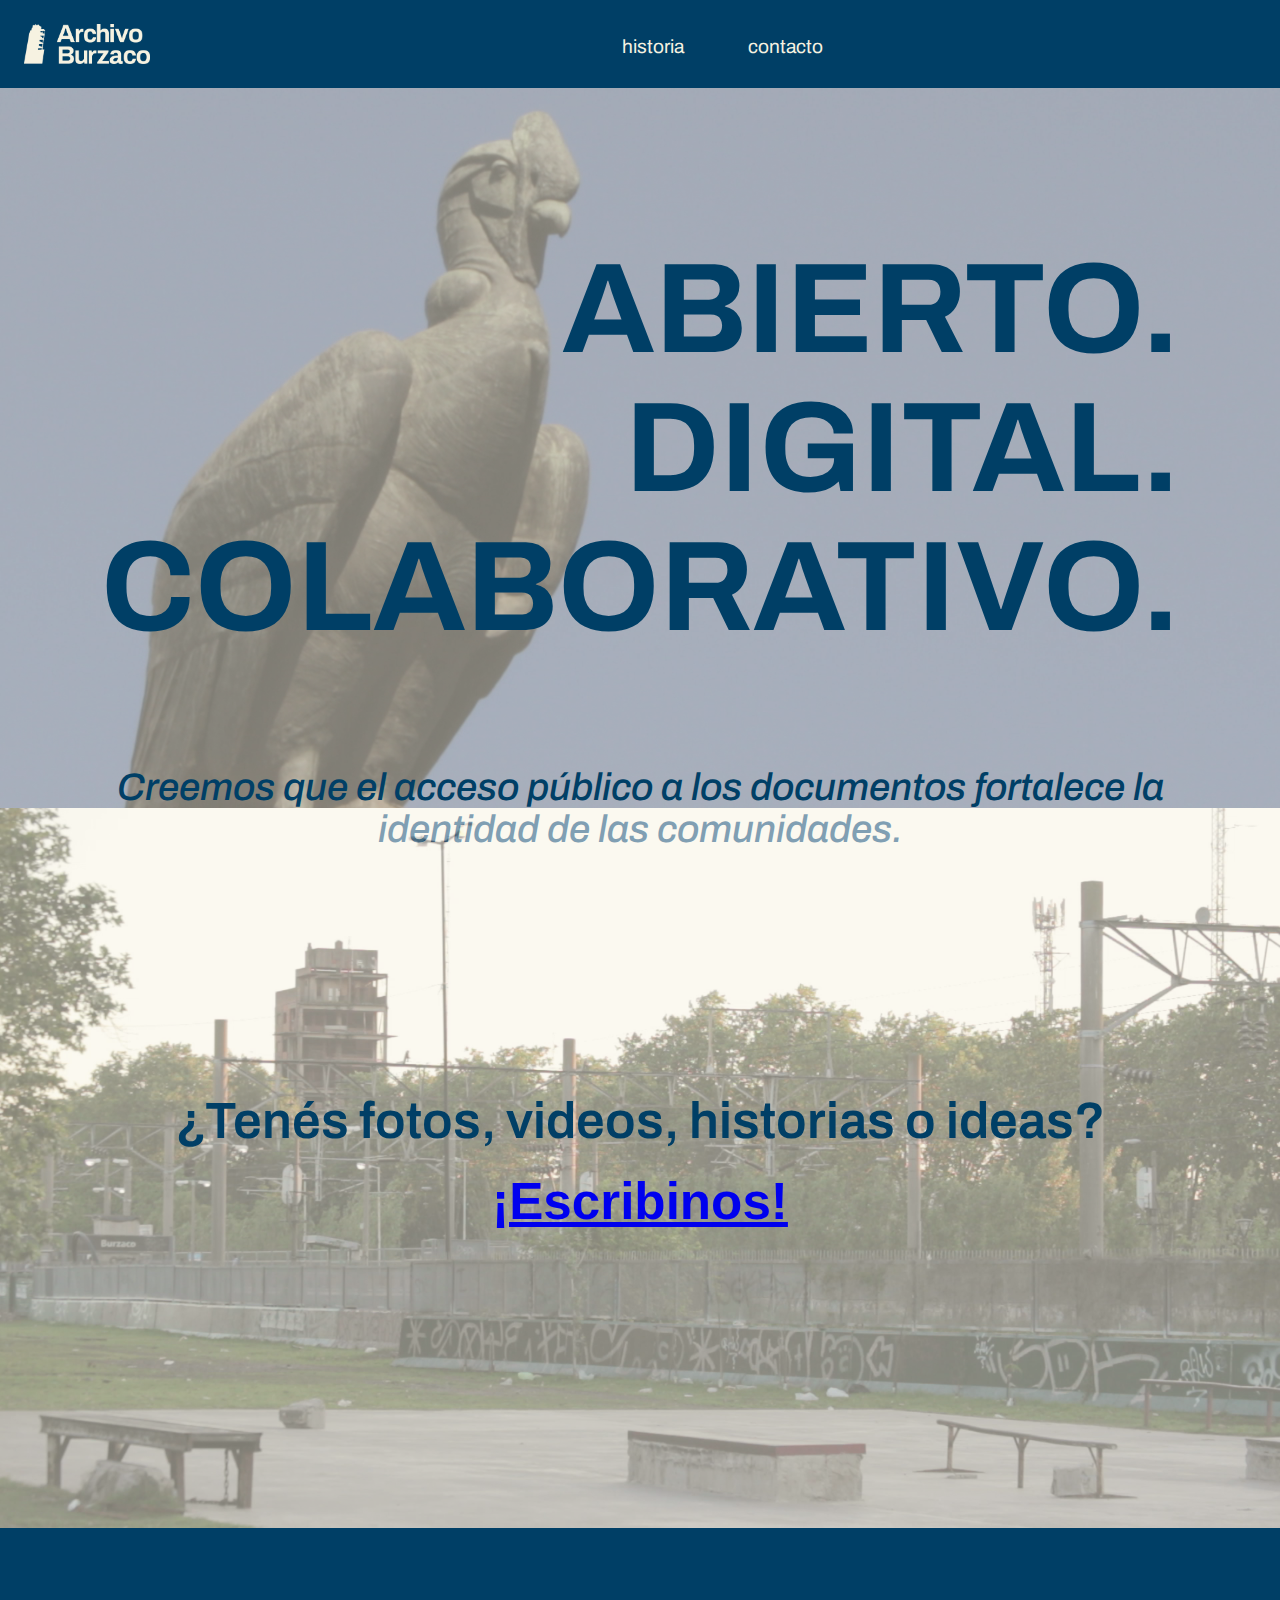
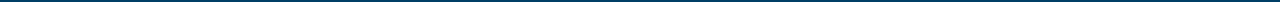
==== index.html @ 882c692c "reordering files to publish" ====
<!DOCTYPE html>
<html lang="en">

<head>
    <meta charset="UTF-8">
    <meta http-equiv="X-UA-Compatible" content="IE=edge">
    <meta name="viewport" content="width=device-width, initial-scale=1.0">
    <link rel="preconnect" href="https://fonts.googleapis.com">
    <link rel="preconnect" href="https://fonts.gstatic.com" crossorigin>
    <link href="https://fonts.googleapis.com/css2?family=Archivo:wght@400;500;600;700;900&display=swap" rel="stylesheet">
    <link rel="stylesheet" href="../css/style.css">
    <link rel="stylesheet" href="https://cdnjs.cloudflare.com/ajax/libs/animate.css/4.1.1/animate.min.css"/>
    <link rel="icon" href="../assets/img/ARCBZC_Favicon.png">
    <script src="https://kit.fontawesome.com/270358e399.js" crossorigin="anonymous"></script>
    <script src="../js/script.js"></script>
    <meta name="author" content="Federico Marino - federicoemarino@gmail.com">
    <title>Archivo Burzaco</title>

<body class="animate__animated animate__fadeIn">
<header class="top">
    <a href="index.html" ><img src="../assets/img/_ARCBZC_isologotipo.png" alt="logo" class="logo_png"></a>
    <input type="checkbox" id="nav-toggle" class="nav-toggle">
    <nav>
        <ul>
            <li><a href="about.html">Historia</a></li>
            <li><a href="contact.html">Contacto</a></li>
            <li><a href="#"></a></li>
            <li><a class="hora-en-burzaco">
                <i class="fas fa-clock"></i>
                <iframe src="https://free.timeanddate.com/clock/i7zu5fjm/n51/tlar4/fti" 
                    frameborder="00"
                    width="57"
                    height="15">
                </iframe>
            </a></li>
        </ul>
    </nav>
    <label for="nav-toggle" class="nav-toggle-label">
        <span></span>
    </label>
</header>  
<main class="main-index">
    <section class="bloque_1 center-aligned">
        <img src="../assets/img/vlcsnap-00001.png" alt="Condor de bronce" width="100%">
        <div class="abierto_texto">
            <h1 class="h1-abierto">ABIERTO. <br> DIGITAL. <br> COLABORATIVO.</h1>
    </section>
    <section class="bloque_2 center-aligned">
        <img src="../assets/img/1_ESTACION general revista - Mercedes.png" alt="" width="100%">
        <div class="subtexto">Creemos que el acceso público a los documentos fortalece la identidad de las comunidades.</div>
    </section>
    <section class="bloque_3 center-aligned">
            <img src="../assets/img/vlcsnap-00005.png" alt="" width="100%">
            <div class="subtexto">¿Tenés fotos, videos, historias o ideas? <br> <button class="btn btn-info"><a href="../html/contact.html">¡Escribinos!</a></button></div>
            <!--div class="recopilar-texto"><h1 class="h1-recopilar">ecopilamos y brindamos acceso</h1>
                <p>a registros de la ciudad de Burzaco.
                <br>
                Creemos que el acceso público a los documentos fortalece la identidad de las comunidades.
                </p>
            </div-->
    </section>
</main>



<footer class="footer">
    <a href=mailto:archivoburzaco@gmail.com target="_blank"><i class="fas fa-at"></i></a>
    <a href=http://facebook.com/archivoburzaco target="_blank"><i class="fab fa-facebook"></i></a>
    <a href=http://instagram.com/archivoburzaco target="_blank"><i class="fab fa-instagram"></i></a>
    <a href=http://twitter.com/archivoburzaco target="_blank"><i class="fab fa-twitter"></i></a>
    <a href=https://linktr.ee/archivoburzaco target="_blank"><i class="fas fa-tree"></i></a>
</footer>

</body>

</html>
---- css/style.css ----
/*********** GLOBAL ****************************************/
/*
breakpoints: (
  'phone': 320px, ok
  'tablet': 768px, ok
  'desktop': 1024px 
*/

*,
*::before,
*::after {
    box-sizing: border-box;
  }

:root {
    --primary: rgb(0, 63, 102);
    --secondary: rgb(0, 102, 102);
    --secondary-light: rgb(0, 160, 102);
    --alternative_a: rgb(120, 71, 84);
    --alternative_b: rgb(139, 138, 176);
    --light: rgba(246, 242, 225);

}

body {
    /* background-image: url("../assets/img/arcbzc_estacion_gral.png"); 
    background-blend-mode: soft-light;
    background-size: 100%; */
    margin: 0;
    height: 100vh;
    display: flex;
    flex-direction: column;
    background: var(--light);
    color: var(--primary);
    font-family: "Archivo";
    position: relative;
    padding-top: 5.5em;
}

.animate__animated {
    animation-duration: 3.5s;
    animation-fill-mode: both;
    animation-delay: 0s;
}

.js-loading *,
.js-loading *:before,
.js-loading *:after {
  animation-play-state: paused !important;
}

/* MOBILE 320px * navigation bar **************************************/

.top {
    background: var(--primary);
    text-align: center;
    position: absolute;
    top: 0;
    margin: 0;
    width: 100%;
}

nav {
    position: absolute;
    text-align: right;
    top: 100%;
    right: 0;
    background: var(--primary);
    width: 100%;
    transform: scale(1,0);
    transform-origin: top;
    transition: transform 250ms ease-in-out;
    z-index: 9999;
}

nav ul {
    margin: 0;
    padding: 0;
    align-content: center;
    list-style: none;
}

nav li {
    margin-bottom: 0.5em;
    margin-right: 1em;
    padding-top: 5px;
    position: relative;
}

nav a {
    color: rgb(246, 242, 225);
    text-decoration: none;
    font-size: 1.2em;
    text-transform: lowercase;
    opacity: 0;
    transition: opacity 150ms ease-in-out;
}

nav a:hover{
    color: rgb(0, 63, 102);
    background-color: rgb(246, 242, 225);
    transition: opacity 150ms ease-in-out;
}

.nav-toggle:checked ~ nav {
    transform: scale(1,1);
}

.nav-toggle:checked ~ nav a {
    opacity: 1;
    transition: opacity 150ms ease-in-out 150ms;
}

.nav-toggle {
    display:none;
}

.nav-toggle-label {
    position: absolute;
    top: 0;
    right: 0;
    margin-right: 1em;
    /*border: 1px solid red;*/
    height: 100%;
    display: flex;
    align-items: center;
}

.nav-toggle-label span,
.nav-toggle-label span::before,
.nav-toggle-label span::after {
    display: block;
    background: rgb(246, 242, 225);
    height: 2px;
    width: 2em;
    border-radius: 2px;
    position: relative;
}

.nav-toggle-label span::before,
.nav-toggle-label span::after {
    content: '';
    position: absolute;
}

.nav-toggle-label span::before{
    bottom: 10px;
}

.nav-toggle-label span::after{
    top: 10px;
}

.logo_png{
    height: 2.5em;
    float: left;
    margin: 1.5em;
}

.hora-en-burzaco {
    pointer-events: none;
    cursor: default;
 }


.content {
    display: flex;
    flex-direction: column;
    flex-wrap: wrap;
    position: relative;
    z-index: -1;
    margin-left: 1.5em;
    width: auto;
    border: 1px solid red;
  }

.main-index {
    display: flex;
    flex-direction: column;
}

 .main-index img {
    opacity: 0.5;
    object-fit: cover;
}

.center-aligned {
    display: box;
    display: flex;
    box-align: center;
    align-items: center;
    box-pack: center;
    justify-content: center;
  }

.bloque_1 {
    display: flex;
    width: 100wv;
    padding: 0%;
   /* position: absolute;
    align-items: center;
    justify-content: center;*/
}

.bloque_2 {
    display: flex;
    width: 100wv;
    padding: 0%;
   /* position: absolute;
    align-items: center;
    justify-content: center;*/
}

.bloque_2 .subtexto {
    font-weight: 500;
    font-size: 3vw;
    font-style: oblique;
    padding: 1em;
}

.bloque_3 .subtexto {
    font-weight: 600;
    font-size: 4vw;
}

.bloque_3 button {
    margin-top: 0.2em;
    padding: 0.25em;
    font-weight: 600;
    font-size: 4vw;
    color: var(--light);
    border: 0px;
    background-color: rgba(246, 242, 225, 0);
}

.bloque_3 button :hover {
    padding: 0.25em;
    color: var(--light);
    background-color: var(--secondary);
    border: 0px;
}




.abierto_texto {
    position: absolute;
    align-items: center;
    color: var(--primary);
    font-weight: 700;
    text-align: right;
    font-size: 5vw;
    margin: 0;
}

.subtexto {
    position: absolute;
    color: var(--primary);
    text-align: center;
}

/*********************************************/
/* HISTORIA **********************************/

.main_about .bloque_1 {
    display: flex;
    flex-direction: column;
    align-content: center;
    padding: 1em;
}

.main_about div {
    display: flex;
    flex-direction: column;
    align-content: center;
    padding: 0%;
}

.main_about .bloque_1 .title {
    font-weight: 600;
    font-size: 4vw;
    background-color: var(--alternative_b);
    color: var(--light);
    padding: 0.2em;
    margin-bottom: 0.1em;
}

.main_about .bloque_1 p {
    margin-bottom: 2em;
}

.main_about ul {
    margin: 0;
    padding: 0;
    align-content: center;
    list-style: none;
}

.main_about li {
    margin-bottom: 0.5em;
    margin-right: 1em;
    padding-top: 5px;
    position: relative;
}

/******************************/

.footer {
    margin-top: auto;
    font-size: 1.5em;
    position: relative;
    text-align: center;
    left: 0%;
    bottom: 0;
    width: 100%;
    padding: 1em;
    color: var(--light);
    background-color: var(--primary);
    display: flexbox;
    justify-content: center;
    
}

.footer a {
    height: 10px;
    margin-inline: 0.7em;
    text-decoration: none;
    color: var(--light);
}



/* contact.html ***************************************************/

/*.contacto {
    background-color: var(--light);
    height: 100%;
}

.formulario-contacto {
    padding-left: 1.5em;
    padding-right: 1.5em;
    padding-bottom: 1.5em;
    padding-top: 1.5em;
}
*/

/**************************/

.form {
    margin-top: 2em;
}

.form-control {
    margin-bottom: 10px;
	padding-bottom: 2px;
	position: relative;
    background-color: rgba(179, 152, 32, 0);
    border: 0;
}

.form-control div {
    height: 100%;	
    position: absolute;
    bottom: 0;
    left: 0;
}

#form > div.form-check.mb-3 {
    margin-left: 0.7em;
}


.form-control label {
	display: inline-block;
	margin-bottom: 2px;
}

.form-control input {
	border: 2px solid #f0f0f0;
	border-radius: 4px;
	display: block;
	font-family: inherit;
	font-size: 14px;
	padding: 10px;
	width: 100%;
}

.form-control textarea {
	border: 2px solid #f0f0f0;
	border-radius: 4px;
	display: block;
	font-family: inherit;
	font-size: 14px;
	padding: 10px;
	width: 100%;
}

.form-control input:focus {
	outline: 0;
	border-color: #777;
}

.form-control.success input {
	border-color: var(--secondary);
}

.form-control.success textarea {
	border-color: var(--secondary);
}

.form-control.error input {
	border-color: #e74c3c;
}

.form-control.error textarea {
	border-color: #e74c3c;
}

.form-control small {
	color: #e74c3c;
	position: relative;
	top: 0.1em;
    bottom: 0;
	left: 0.2em;
	visibility: hidden;
}

.form-control.error small {
	visibility: visible;
}

.form button {
    background-color: var(--secondary);
	border: 0;
	border-radius: 4px;
	color: #fff;
	display: block;
	font-family: inherit;
	font-size: 16px;
	padding: 10px;
	margin-top: 20px;
	width: 100%;
}

.form > button:hover {
    background-color: var(--secondary-light);
}

/**************************************************************/
/* TABLET + DESKTOP >768px ************************************/

@media screen and (min-width: 768px) {
    .nav-toggle-label{
        display: none;
    }

    .top {
        display: grid;
        grid-template-columns: 1fr auto minmax(600px, 3fr) 1fr;
    }

    nav {
        all: unset;
        grid-column: 2 / 4;
        display: flex;
        justify-content: flex-end;
        align-items: center;
    }

    nav a {
        opacity: 1;
    }

    nav ul {
        display: flex;
        /*justify-content: space-between;*/
    }

    nav li {
        margin-left: 3em;
        margin-bottom: 0;
    }
}

/*****************************************************/
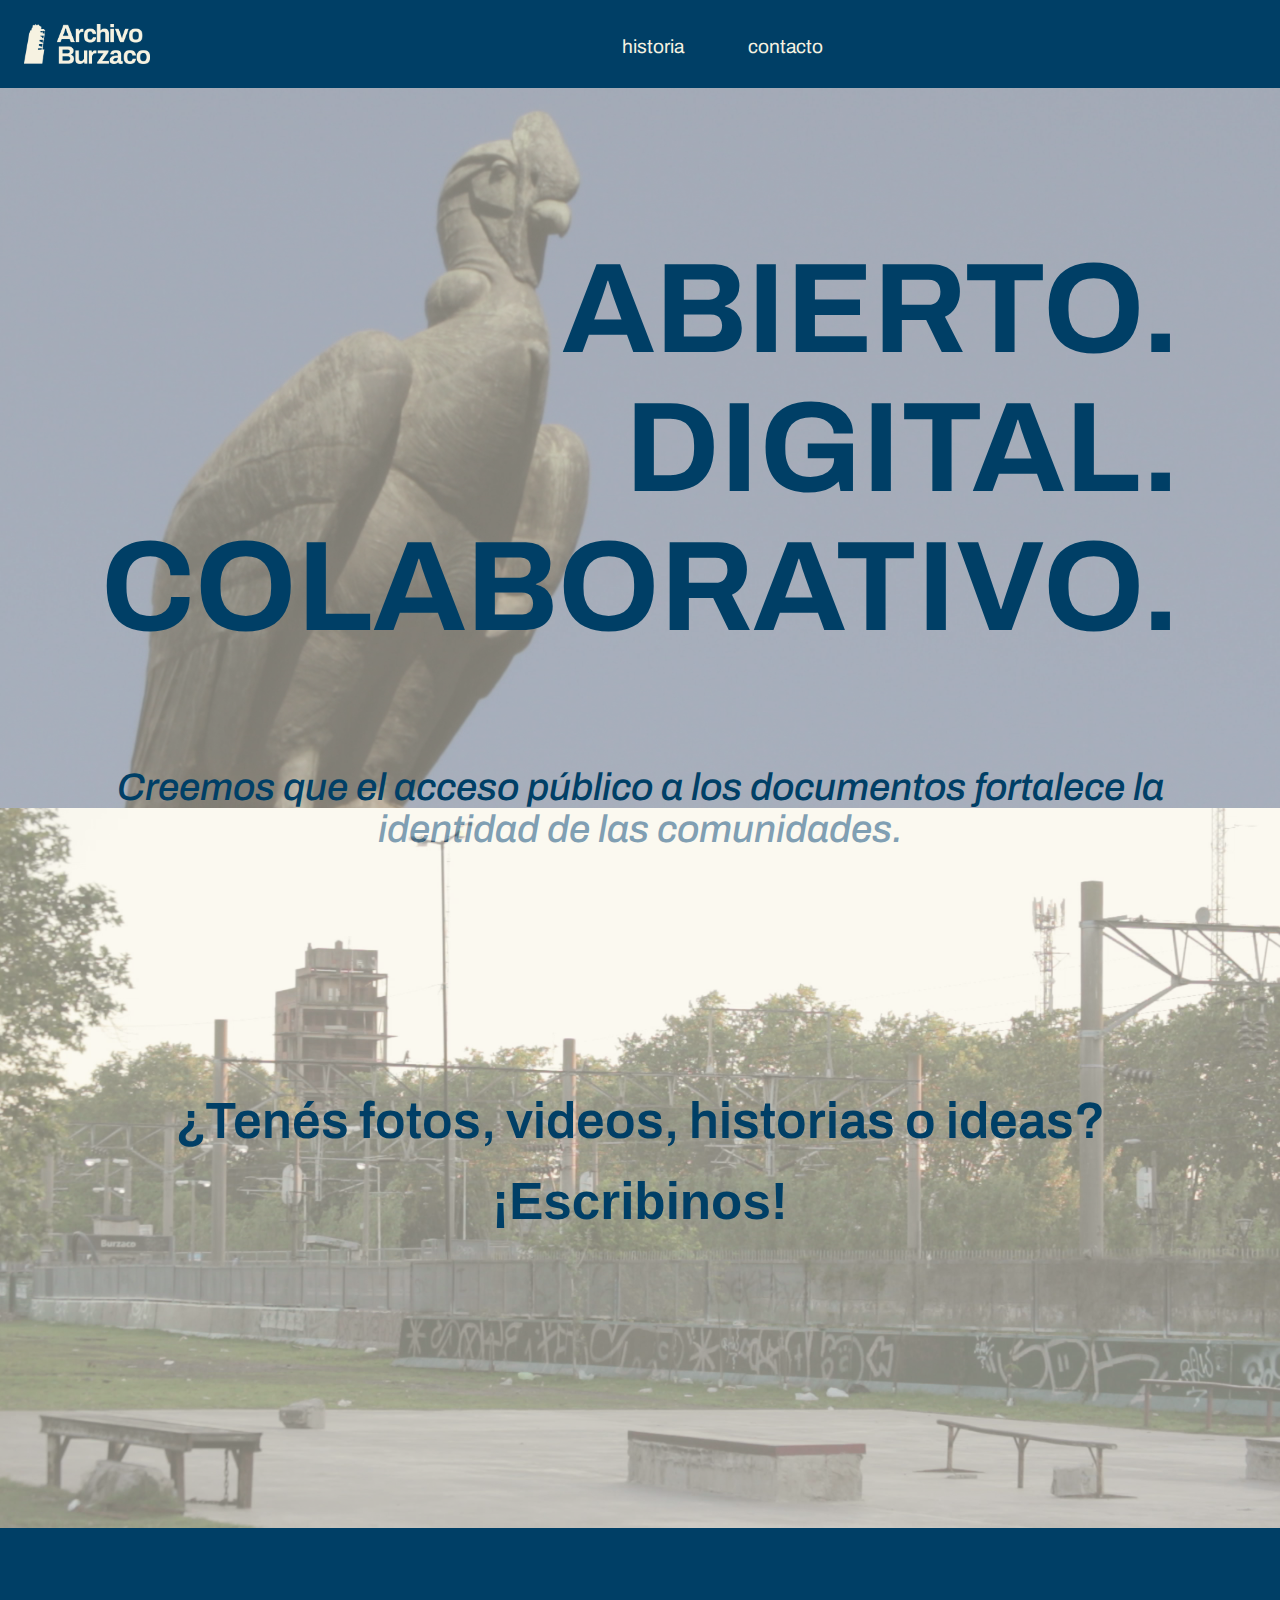
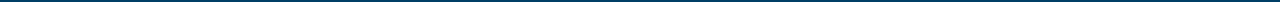
==== commit 23458979: "href fix + style of button Escribinos" ====
--- a/index.html
+++ b/index.html
@@ -8,17 +8,17 @@
     <link rel="preconnect" href="https://fonts.googleapis.com">
     <link rel="preconnect" href="https://fonts.gstatic.com" crossorigin>
     <link href="https://fonts.googleapis.com/css2?family=Archivo:wght@400;500;600;700;900&display=swap" rel="stylesheet">
-    <link rel="stylesheet" href="../css/style.css">
+    <link rel="stylesheet" href="css/style.css">
     <link rel="stylesheet" href="https://cdnjs.cloudflare.com/ajax/libs/animate.css/4.1.1/animate.min.css"/>
-    <link rel="icon" href="../assets/img/ARCBZC_Favicon.png">
+    <link rel="icon" href="assets/img/arcbzc_favicon.png">
     <script src="https://kit.fontawesome.com/270358e399.js" crossorigin="anonymous"></script>
-    <script src="../js/script.js"></script>
+    <script src="js/script.js"></script>
     <meta name="author" content="Federico Marino - federicoemarino@gmail.com">
-    <title>Archivo Burzaco</title>
+    <title>Archivo Burzaco</title> 
 
 <body class="animate__animated animate__fadeIn">
 <header class="top">
-    <a href="index.html" ><img src="../assets/img/_ARCBZC_isologotipo.png" alt="logo" class="logo_png"></a>
+    <a href="index.html"><img src="assets/img/arcbzc_isologotipo.png" alt="logo" class="logo_png"></a>
     <input type="checkbox" id="nav-toggle" class="nav-toggle">
     <nav>
         <ul>
@@ -41,17 +41,17 @@
 </header>  
 <main class="main-index">
     <section class="bloque_1 center-aligned">
-        <img src="../assets/img/vlcsnap-00001.png" alt="Condor de bronce" width="100%">
+        <img src="assets/img/vlcsnap-00001.png" alt="Condor de bronce" width="100%">
         <div class="abierto_texto">
             <h1 class="h1-abierto">ABIERTO. <br> DIGITAL. <br> COLABORATIVO.</h1>
     </section>
     <section class="bloque_2 center-aligned">
-        <img src="../assets/img/1_ESTACION general revista - Mercedes.png" alt="" width="100%">
+        <img src="assets/img/1_ESTACION general revista - Mercedes.png" alt="" width="100%">
         <div class="subtexto">Creemos que el acceso público a los documentos fortalece la identidad de las comunidades.</div>
     </section>
     <section class="bloque_3 center-aligned">
-            <img src="../assets/img/vlcsnap-00005.png" alt="" width="100%">
-            <div class="subtexto">¿Tenés fotos, videos, historias o ideas? <br> <button class="btn btn-info"><a href="../html/contact.html">¡Escribinos!</a></button></div>
+            <img src="assets/img/vlcsnap-00005.png" alt="" width="100%">
+            <div class="subtexto">¿Tenés fotos, videos, historias o ideas? <br> <button class="btn btn-info"><a href="contact.html">¡Escribinos!</a></button></div>
             <!--div class="recopilar-texto"><h1 class="h1-recopilar">ecopilamos y brindamos acceso</h1>
                 <p>a registros de la ciudad de Burzaco.
                 <br>
--- a/css/style.css
+++ b/css/style.css
@@ -36,6 +36,7 @@
     position: relative;
     padding-top: 5.5em;
 }
+
 
 .animate__animated {
     animation-duration: 3.5s;
@@ -233,15 +234,17 @@
     background-color: rgba(246, 242, 225, 0);
 }
 
+.bloque_3 a {
+    text-decoration: none; 
+    color: var(--primary);
+}
+
 .bloque_3 button :hover {
     padding: 0.25em;
     color: var(--light);
     background-color: var(--secondary);
     border: 0px;
 }
-
-
-
 
 .abierto_texto {
     position: absolute;
